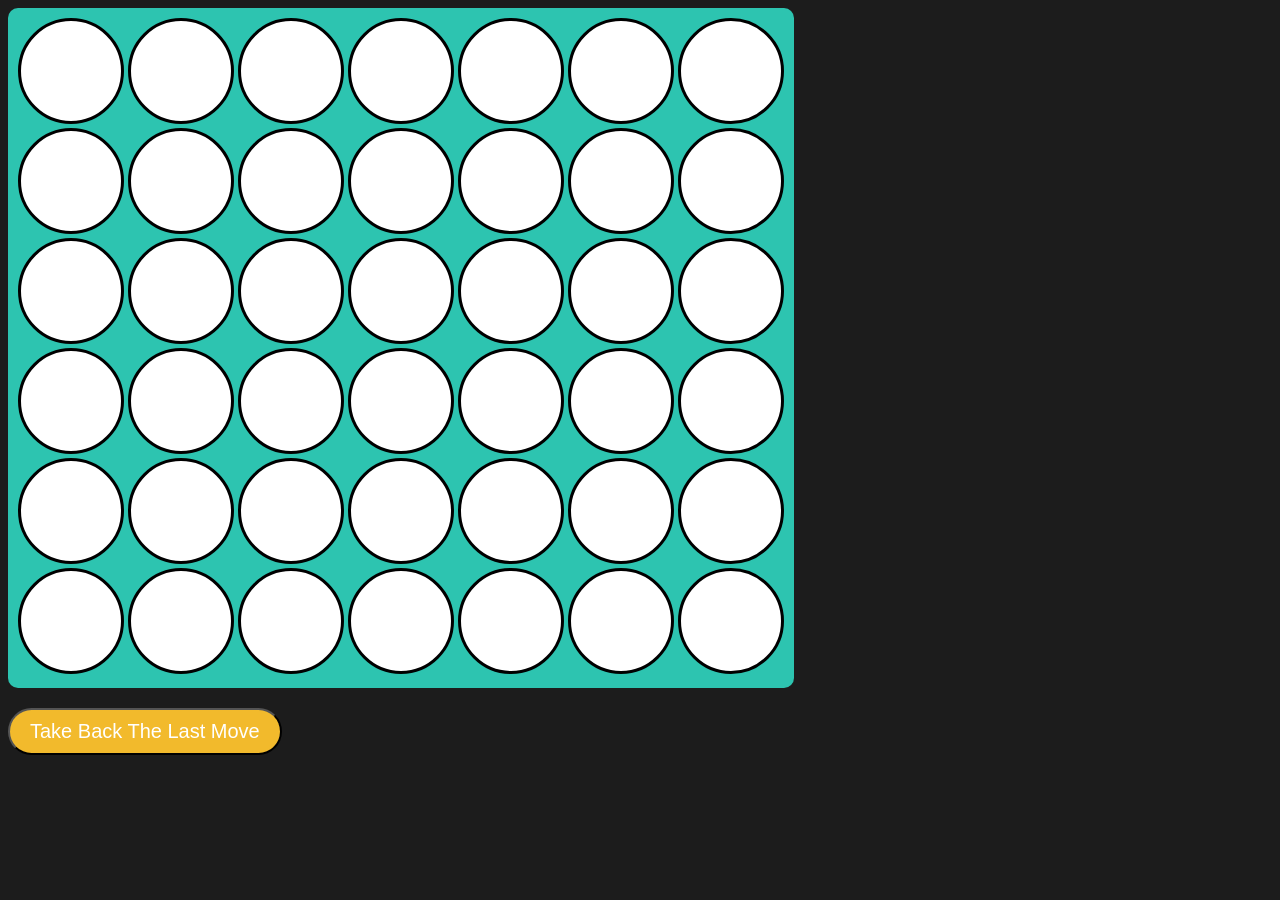
==== connect4.html @ d2c2d4b8 "Created Connect 4 Board, Basic Game Rules Implemented" ====
<html>
	<head>
		<style>
			.circle {
				border-radius: 100px;
				height: 100px;
				width: 100px;
				display: inline-block;
				border: 3px solid black;
				background-color: #FFFFFF;
			}
			.circle:hover{
				border: 3px solid black;
				background-color: #FFFFFF;
			}
			.circlered {
				border-radius: 100px;
				height: 100px;
				width: 100px;
				display: inline-block;
				border: 3px solid black;
				background-color: red;
			}
			.circleyellow {
				border-radius: 100px;
				height: 100px;
				width: 100px;
				display: inline-block;
				border: 3px solid black;
				background-color: yellow;
			}
			.circlered:hover {
			}
			.circleyellow:hove {
			}
			.row {
				margin: auto;
				display: block;
			}
			#board {
				background-color: #2dc4b0;
				padding: 10px;
				display: inline-block;
				border-radius: 10px;
			}

			.reverseButton{
				padding-top:20px;
			}
			.backButton {
			  -webkit-border-radius: 49;
			  -moz-border-radius: 49;
			  border-radius: 49px;
			  font-family: Arial;
			  color: #ffffff;
			  font-size: 20px;
			  background: #f2ba2c;
			  padding: 10px 20px 10px 20px;
			  text-decoration: none;
			}

			.backButton:hover {
			  background: #eda509;
			  text-decoration: none;
			}
			body {
				background-color: #1C1C1C;
			}
		</style>
		<title> Connect4 </title>
	</head>
	<body>
	<div id='board'>
	<div class='row'>
		<div id='35' class=circle></div>
		<div id='36' class=circle></div>
		<div id='37' class=circle></div>
		<div id='38' class=circle></div>
		<div id='39' class=circle></div>
		<div id='40' class=circle></div>
		<div id='41' class=circle></div>
	</div>
	<div class='row'>
		<div id='28' class=circle></div>
		<div id='29' class=circle></div>
		<div id='30' class=circle></div>
		<div id='31' class=circle></div>
		<div id='32' class=circle></div>
		<div id='33' class=circle></div>
		<div id='34' class=circle></div>
	</div>
	<div class='row'>
		<div id='21' class=circle></div>
		<div id='22' class=circle></div>
		<div id='23' class=circle></div>
		<div id='24' class=circle></div>
		<div id='25' class=circle></div>
		<div id='26' class=circle></div>
		<div id='27' class=circle></div>
	</div>
	<div class='row'>
		<div id='14' class=circle></div>
		<div id='15' class=circle></div>
		<div id='16' class=circle></div>
		<div id='17' class=circle></div>
		<div id='18' class=circle></div>
		<div id='19' class=circle></div>
		<div id='20' class=circle></div>
	</div>
	<div class='row'>
		<div id='7' class=circle></div>
		<div id='8' class=circle></div>
		<div id='9' class=circle></div>
		<div id='10' class=circle></div>
		<div id='11' class=circle></div>
		<div id='12' class=circle></div>
		<div id='13' class=circle></div>
	</div>
	<div class='row'>
		<div id='0' class=circle></div>
		<div id='1' class=circle></div>
		<div id='2' class=circle></div>
		<div id='3' class=circle></div>
		<div id='4' class=circle></div>
		<div id='5' class=circle></div>
		<div id='6' class=circle></div>
	</div>
	</div>
	<div class='reverseButton'>
	<button id='reverse' class='backButton'>Take Back The Last Move</button>
	</div>
	</body>
			<script type="text/javascript" src='connect4.js'></script>
</html>
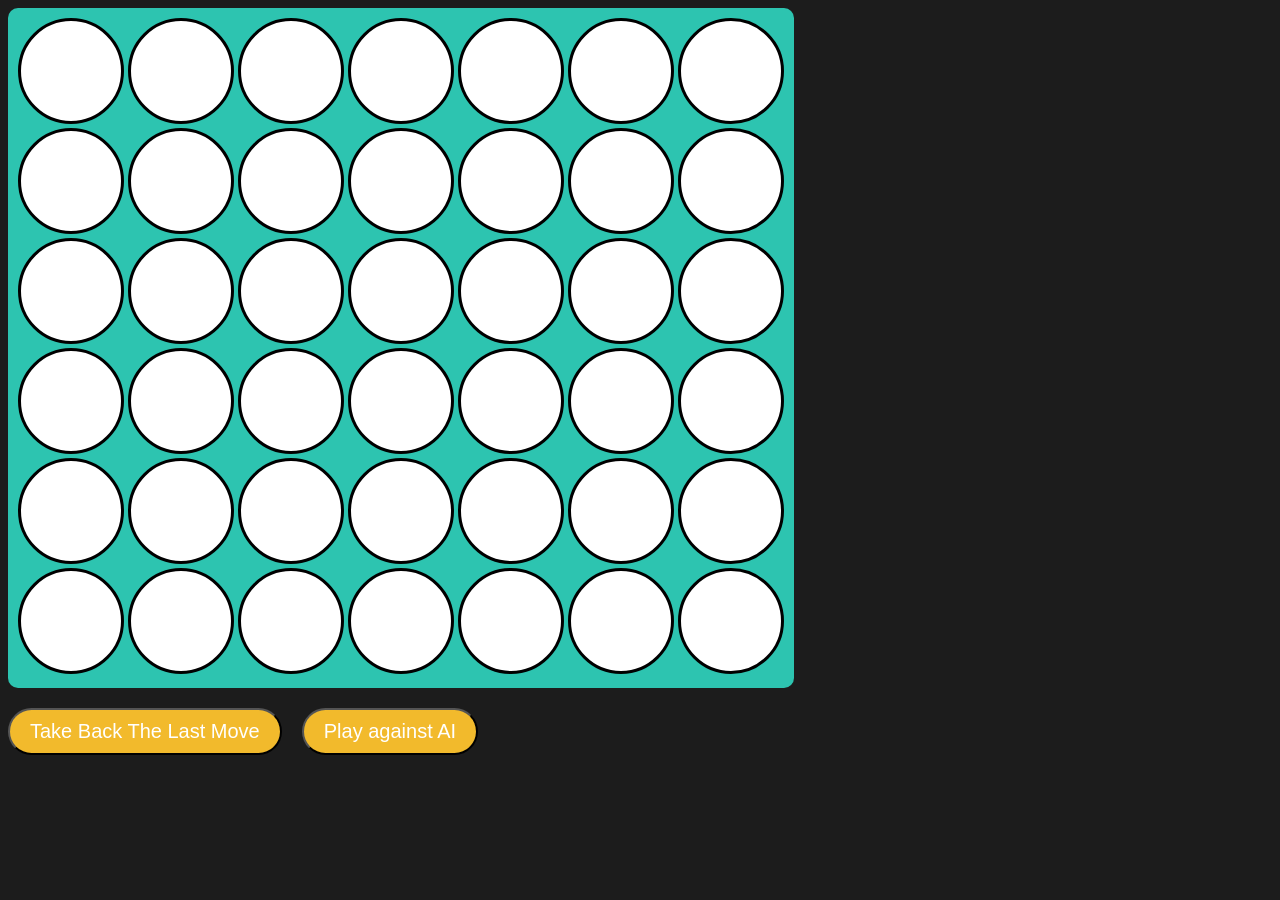
==== commit 1552c744: "New Feature: Connect4 AI" ====
--- a/connect4.html
+++ b/connect4.html
@@ -45,9 +45,10 @@
 			}
 
 			.reverseButton{
-				padding-top:20px;
+				margin-top:20px;
 			}
 			.backButton {
+			  margin-right:20px;
 			  -webkit-border-radius: 49;
 			  -moz-border-radius: 49;
 			  border-radius: 49px;
@@ -65,6 +66,9 @@
 			}
 			body {
 				background-color: #1C1C1C;
+			}
+			.float-left{
+				float:left;
 			}
 		</style>
 		<title> Connect4 </title>
@@ -127,7 +131,10 @@
 	</div>
 	</div>
 	<div class='reverseButton'>
-	<button id='reverse' class='backButton'>Take Back The Last Move</button>
+	<button id='reverse' class='backButton float-left'>Take Back The Last Move</button>
+	<div class='reverseButton'>
+	<button id='ai' class='backButton'>Play against AI</button>
+	</div>
 	</div>
 	</body>
 			<script type="text/javascript" src='connect4.js'></script>
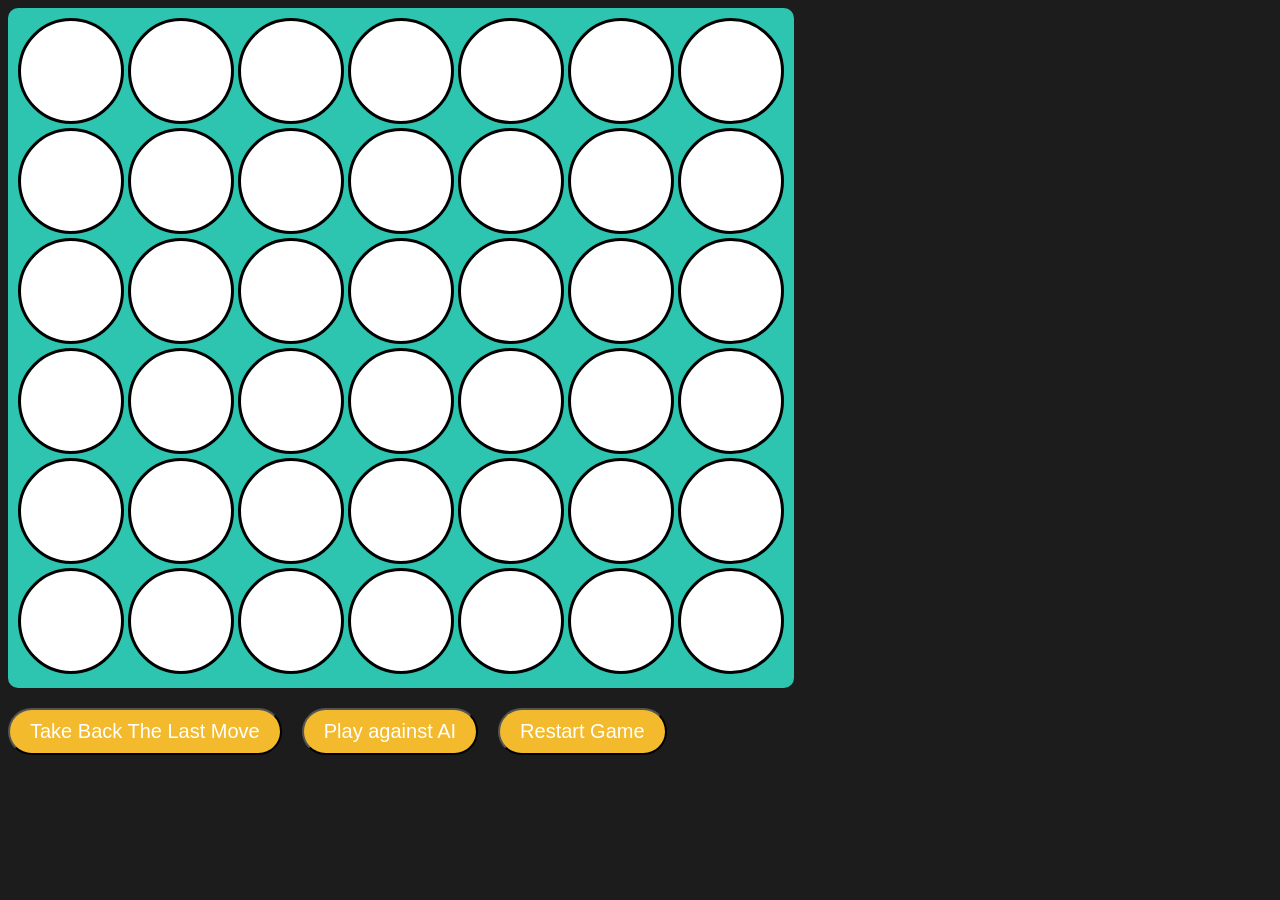
==== commit 31ac21bb: "New Feature: Users can now restart the game" ====
--- a/connect4.html
+++ b/connect4.html
@@ -38,6 +38,7 @@
 				display: block;
 			}
 			#board {
+				min-width:766px;
 				background-color: #2dc4b0;
 				padding: 10px;
 				display: inline-block;
@@ -133,7 +134,9 @@
 	<div class='reverseButton'>
 	<button id='reverse' class='backButton float-left'>Take Back The Last Move</button>
 	<div class='reverseButton'>
-	<button id='ai' class='backButton'>Play against AI</button>
+	<button id='ai' class='backButton float-left'>Play against AI</button>
+	<div class='reverseButton'>
+	<button id='restart' class='backButton'>Restart Game</button>
 	</div>
 	</div>
 	</body>
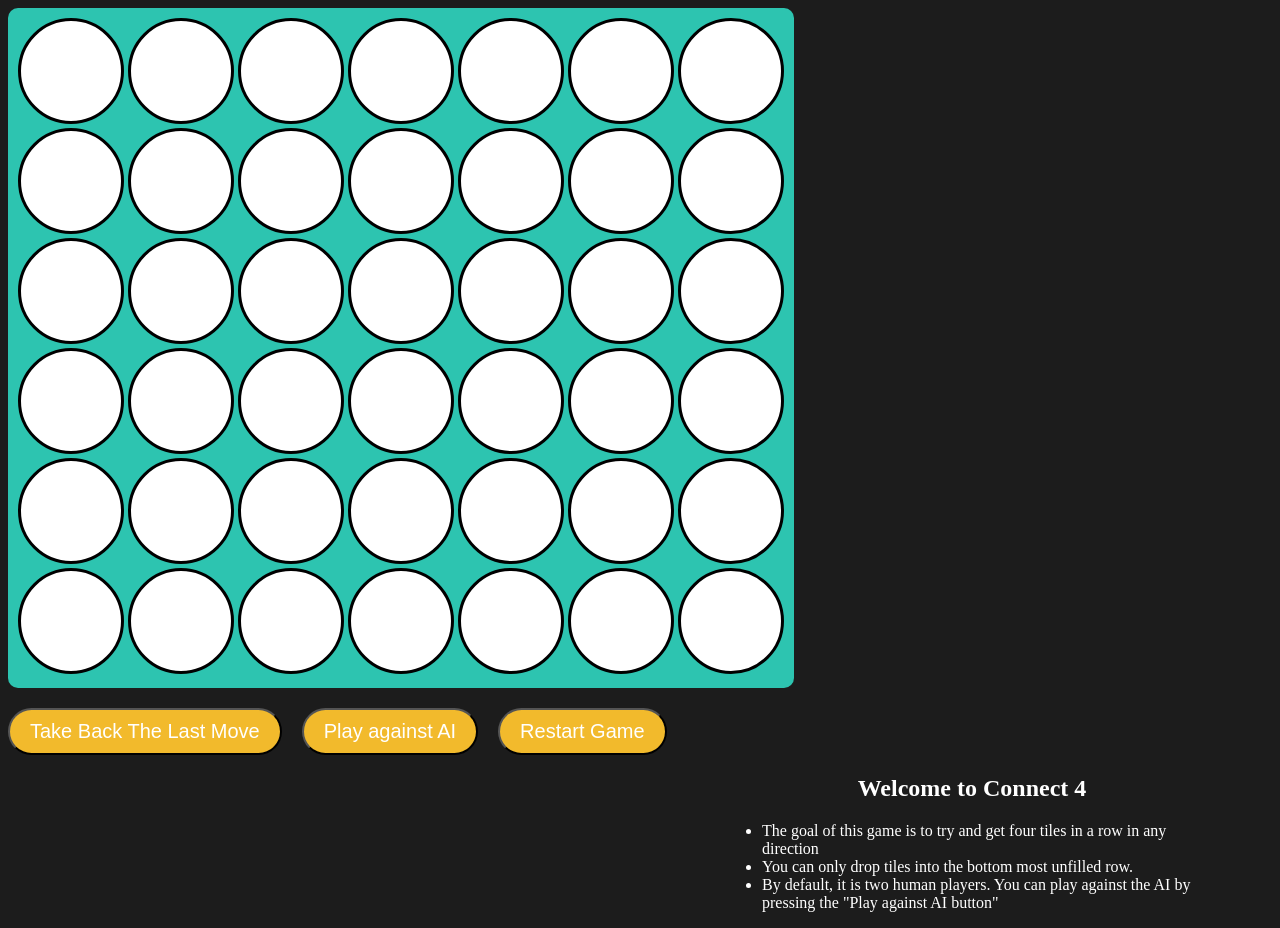
==== commit 844ee259: "UI Improvement: Added game instructions" ====
--- a/connect4.html
+++ b/connect4.html
@@ -1,6 +1,23 @@
 <html>
 	<head>
 		<style>
+			h2{
+				color:white;
+			}
+			li{
+				text-align:left;
+				color:white;
+			}
+			.instructions{
+				margin-left:auto;
+				margin-right:auto;
+				text-align: center;
+			}
+			.instructions-wrapper{
+				float:right;
+				margin-right:50px;
+				width:500px;
+			}
 			.circle {
 				border-radius: 100px;
 				height: 100px;
@@ -43,8 +60,11 @@
 				padding: 10px;
 				display: inline-block;
 				border-radius: 10px;
+				;
 			}
-
+			.game {
+				float:left;
+			}
 			.reverseButton{
 				margin-top:20px;
 			}
@@ -75,69 +95,82 @@
 		<title> Connect4 </title>
 	</head>
 	<body>
-	<div id='board'>
-	<div class='row'>
-		<div id='35' class=circle></div>
-		<div id='36' class=circle></div>
-		<div id='37' class=circle></div>
-		<div id='38' class=circle></div>
-		<div id='39' class=circle></div>
-		<div id='40' class=circle></div>
-		<div id='41' class=circle></div>
+	<div class='game'>
+		<div id='board'>
+			<div class='row'>
+				<div id='35' class=circle></div>
+				<div id='36' class=circle></div>
+				<div id='37' class=circle></div>
+				<div id='38' class=circle></div>
+				<div id='39' class=circle></div>
+				<div id='40' class=circle></div>
+				<div id='41' class=circle></div>
+			</div>
+			<div class='row'>
+				<div id='28' class=circle></div>
+				<div id='29' class=circle></div>
+				<div id='30' class=circle></div>
+				<div id='31' class=circle></div>
+				<div id='32' class=circle></div>
+				<div id='33' class=circle></div>
+				<div id='34' class=circle></div>
+			</div>
+			<div class='row'>
+				<div id='21' class=circle></div>
+				<div id='22' class=circle></div>
+				<div id='23' class=circle></div>
+				<div id='24' class=circle></div>
+				<div id='25' class=circle></div>
+				<div id='26' class=circle></div>
+				<div id='27' class=circle></div>
+			</div>
+			<div class='row'>
+				<div id='14' class=circle></div>
+				<div id='15' class=circle></div>
+				<div id='16' class=circle></div>
+				<div id='17' class=circle></div>
+				<div id='18' class=circle></div>
+				<div id='19' class=circle></div>
+				<div id='20' class=circle></div>
+			</div>
+			<div class='row'>
+				<div id='7' class=circle></div>
+				<div id='8' class=circle></div>
+				<div id='9' class=circle></div>
+				<div id='10' class=circle></div>
+				<div id='11' class=circle></div>
+				<div id='12' class=circle></div>
+				<div id='13' class=circle></div>
+			</div>
+			<div class='row'>
+				<div id='0' class=circle></div>
+				<div id='1' class=circle></div>
+				<div id='2' class=circle></div>
+				<div id='3' class=circle></div>
+				<div id='4' class=circle></div>
+				<div id='5' class=circle></div>
+				<div id='6' class=circle></div>
+			</div>
+		</div>
+		<div class='reverseButton'>
+		<button id='reverse' class='backButton float-left'>Take Back The Last Move</button>
+			<div class='reverseButton'>
+			<button id='ai' class='backButton float-left'>Play against AI</button>
+				<div class='reverseButton'>
+					<button id='restart' class='backButton'>Restart Game</button>
+				</div>
+			</div>
+		</div>
 	</div>
-	<div class='row'>
-		<div id='28' class=circle></div>
-		<div id='29' class=circle></div>
-		<div id='30' class=circle></div>
-		<div id='31' class=circle></div>
-		<div id='32' class=circle></div>
-		<div id='33' class=circle></div>
-		<div id='34' class=circle></div>
-	</div>
-	<div class='row'>
-		<div id='21' class=circle></div>
-		<div id='22' class=circle></div>
-		<div id='23' class=circle></div>
-		<div id='24' class=circle></div>
-		<div id='25' class=circle></div>
-		<div id='26' class=circle></div>
-		<div id='27' class=circle></div>
-	</div>
-	<div class='row'>
-		<div id='14' class=circle></div>
-		<div id='15' class=circle></div>
-		<div id='16' class=circle></div>
-		<div id='17' class=circle></div>
-		<div id='18' class=circle></div>
-		<div id='19' class=circle></div>
-		<div id='20' class=circle></div>
-	</div>
-	<div class='row'>
-		<div id='7' class=circle></div>
-		<div id='8' class=circle></div>
-		<div id='9' class=circle></div>
-		<div id='10' class=circle></div>
-		<div id='11' class=circle></div>
-		<div id='12' class=circle></div>
-		<div id='13' class=circle></div>
-	</div>
-	<div class='row'>
-		<div id='0' class=circle></div>
-		<div id='1' class=circle></div>
-		<div id='2' class=circle></div>
-		<div id='3' class=circle></div>
-		<div id='4' class=circle></div>
-		<div id='5' class=circle></div>
-		<div id='6' class=circle></div>
-	</div>
-	</div>
-	<div class='reverseButton'>
-	<button id='reverse' class='backButton float-left'>Take Back The Last Move</button>
-	<div class='reverseButton'>
-	<button id='ai' class='backButton float-left'>Play against AI</button>
-	<div class='reverseButton'>
-	<button id='restart' class='backButton'>Restart Game</button>
-	</div>
+	<div class='instructions-wrapper'>
+		<div class='instructions'>
+			<h2>Welcome to Connect 4</h2>
+			<ul>
+				<li>The goal of this game is to try and get four tiles in a row in any direction</li>
+				<li>You can only drop tiles into the bottom most unfilled row.</li>
+				<li>By default, it is two human players. You can play against the AI by pressing the "Play against AI button"</li>
+			</ul>
+		</div>
 	</div>
 	</body>
 			<script type="text/javascript" src='connect4.js'></script>
